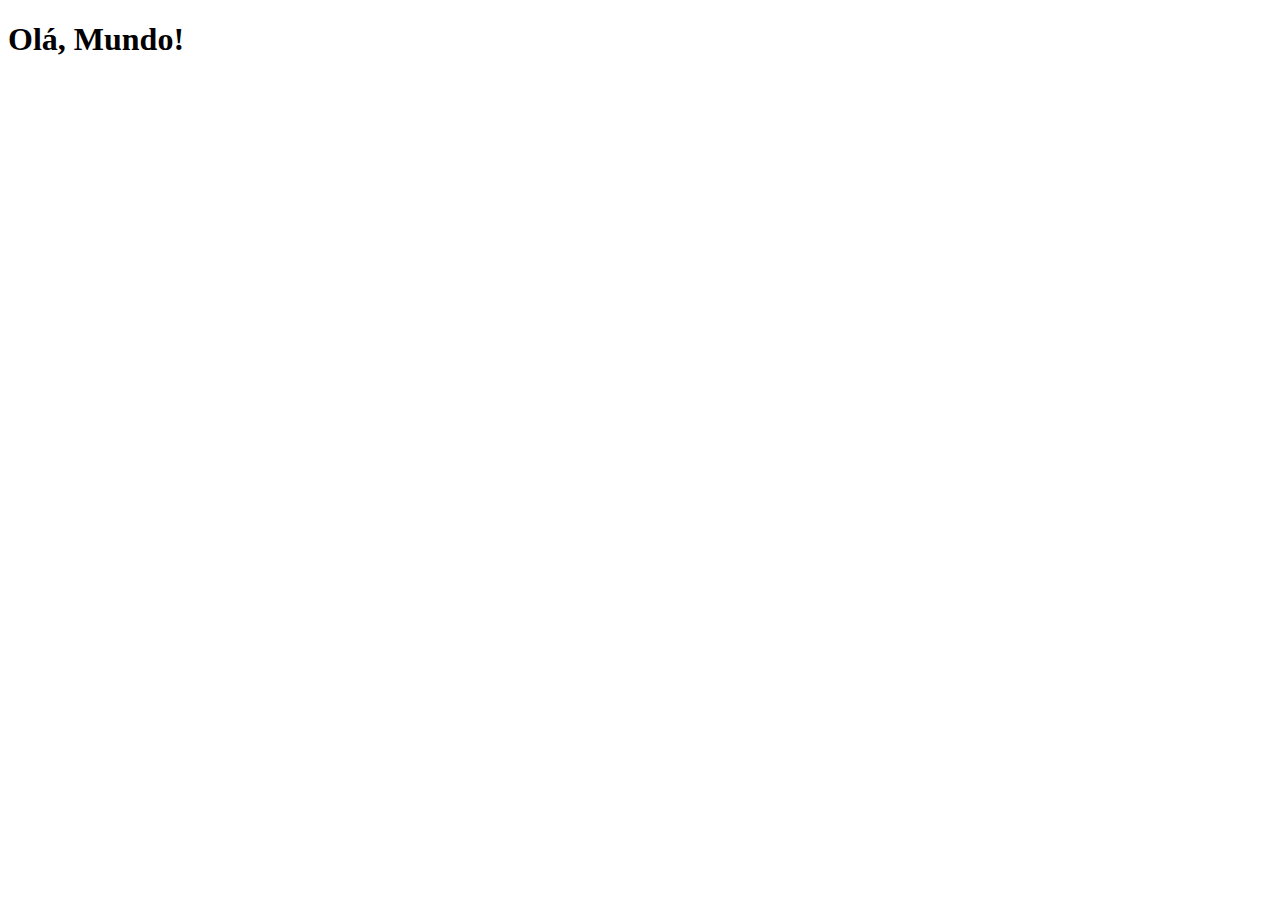
==== index.html @ ce78884d "criei a pagina principal" ====
<!DOCTYPE html>
<html lang="pt-br">
<head>
    <meta charset="UTF-8">
    <meta name="viewport" content="width=], initial-scale=1.0">
    <link rel="shortcut icon" href="favicon.ico" type="image/x-icon">
    <title>Projeto Redes Sociais</title>
</head>
<body>
    <h1>Olá, Mundo!</h1>
</body>
</html>
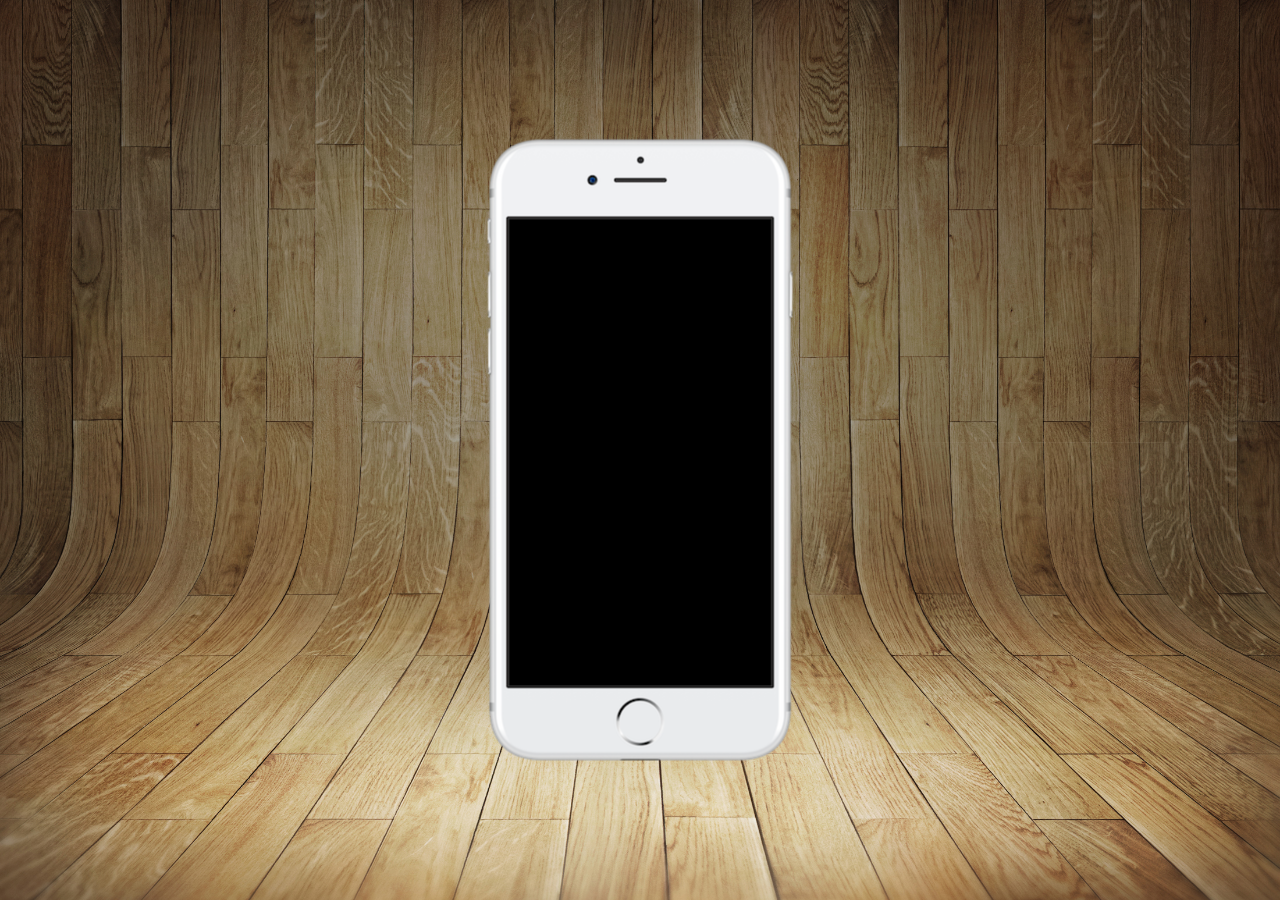
==== commit 0dafb228: "atualizando projeto social" ====
--- a/index.html
+++ b/index.html
@@ -4,9 +4,17 @@
     <meta charset="UTF-8">
     <meta name="viewport" content="width=], initial-scale=1.0">
     <link rel="shortcut icon" href="favicon.ico" type="image/x-icon">
+    <link rel="stylesheet" href="style.css">
     <title>Projeto Redes Sociais</title>
 </head>
 <body>
-    <h1>Olá, Mundo!</h1>
+    <main>
+        <section id="telephone">
+
+        </section>
+        <section id="social-media">
+
+        </section>
+    </main>
 </body>
 </html>--- a/style.css
+++ b/style.css
@@ -0,0 +1,35 @@
+* {
+    margin: 0;
+    padding: 0;
+    box-sizing: border-box;
+    font-family: Arial, Helvetica, sans-serif;
+}
+
+html, body {
+    height: 100vh;
+    width: 100vw;
+    background-color: black;
+}
+
+body {
+    background: url(imagens/fundo-madeira.jpg) no-repeat top center;
+    background-size: cover;
+    background-attachment: fixed;
+}
+
+main {
+    position: relative;
+    height: 100vh;
+    
+}
+
+section#telephone {
+    position: absolute;
+    top: 50%;
+    left: 50%;
+    transform: translate(-50%, -50%);
+
+    height: 627px;
+    width: 311px;
+    background: url(imagens/frame-iphone.png) no-repeat;
+}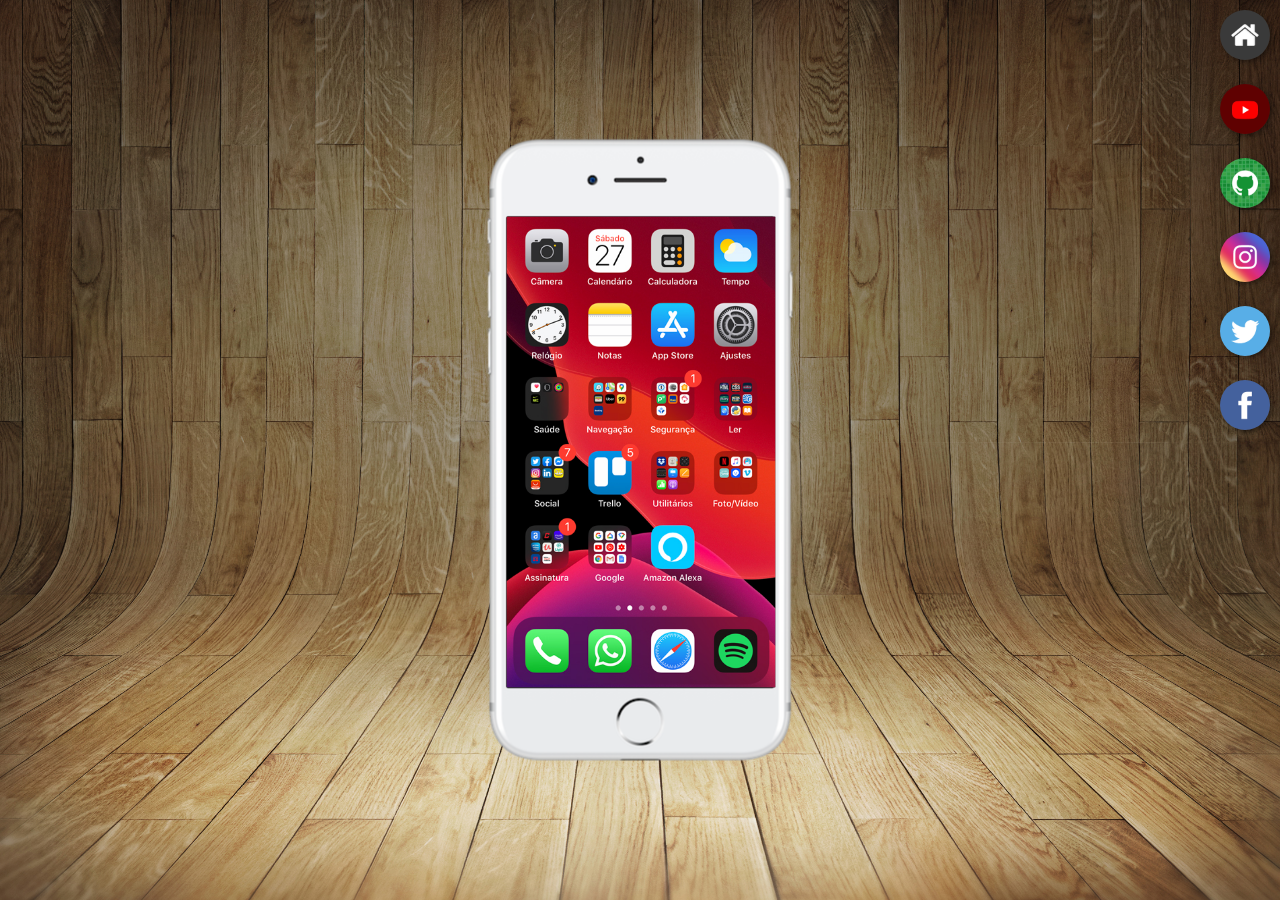
==== commit 05f60114: "criei buttons na lateral" ====
--- a/index.html
+++ b/index.html
@@ -10,10 +10,15 @@
 <body>
     <main>
         <section id="telephone">
-
+            <iframe src="home.html" name="tela" id="tela" frameborder="0"></iframe>
         </section>
         <section id="social-media">
-
+            <a href="#" target="tela"><img src="imagens/logo-home.jpg" alt="Home"></a><br>
+            <a href="#" target="tela"><img src="imagens/logo-youtube.jpg" alt="Youtube"></a><br>
+            <a href="#" target="tela"><img src="imagens/logo-github.jpg" alt="Github"></a><br>
+            <a href="#" target="tela"><img src="imagens/logo-instagram.jpg" alt="Instagram"></a><br>
+            <a href="#" target="tela"><img src="imagens/logo-twitter.jpg" alt="Twitter"></a><br>
+            <a href="#" target="tela"><img src="imagens/logo-facebook.jpg" alt="Facebook"></a>
         </section>
     </main>
 </body>
--- a/style.css
+++ b/style.css
@@ -32,4 +32,30 @@
     height: 627px;
     width: 311px;
     background: url(imagens/frame-iphone.png) no-repeat;
-}+}
+
+iframe#tela {
+    position: relative;
+    top: 80px;
+    left: 22px;
+    width: 269px;
+    height: 471px;
+}
+
+section#social-media {
+    text-align: right;
+}
+
+section#social-media img {
+    width: 50px;
+    margin: 10px;
+    border-radius: 50%;
+    box-shadow: 2px 2px 5px rgba(0, 0, 0, 0.434);
+}
+
+section#social-media img:hover {
+    border: 2px solid rgba(255, 255, 255, 0.624);
+    transform: translate(-3px, -3px);
+    box-shadow: 5px 5px 10px rgba(0, 0, 0, 0.632);
+    transition: transform .3s border 1s;
+}
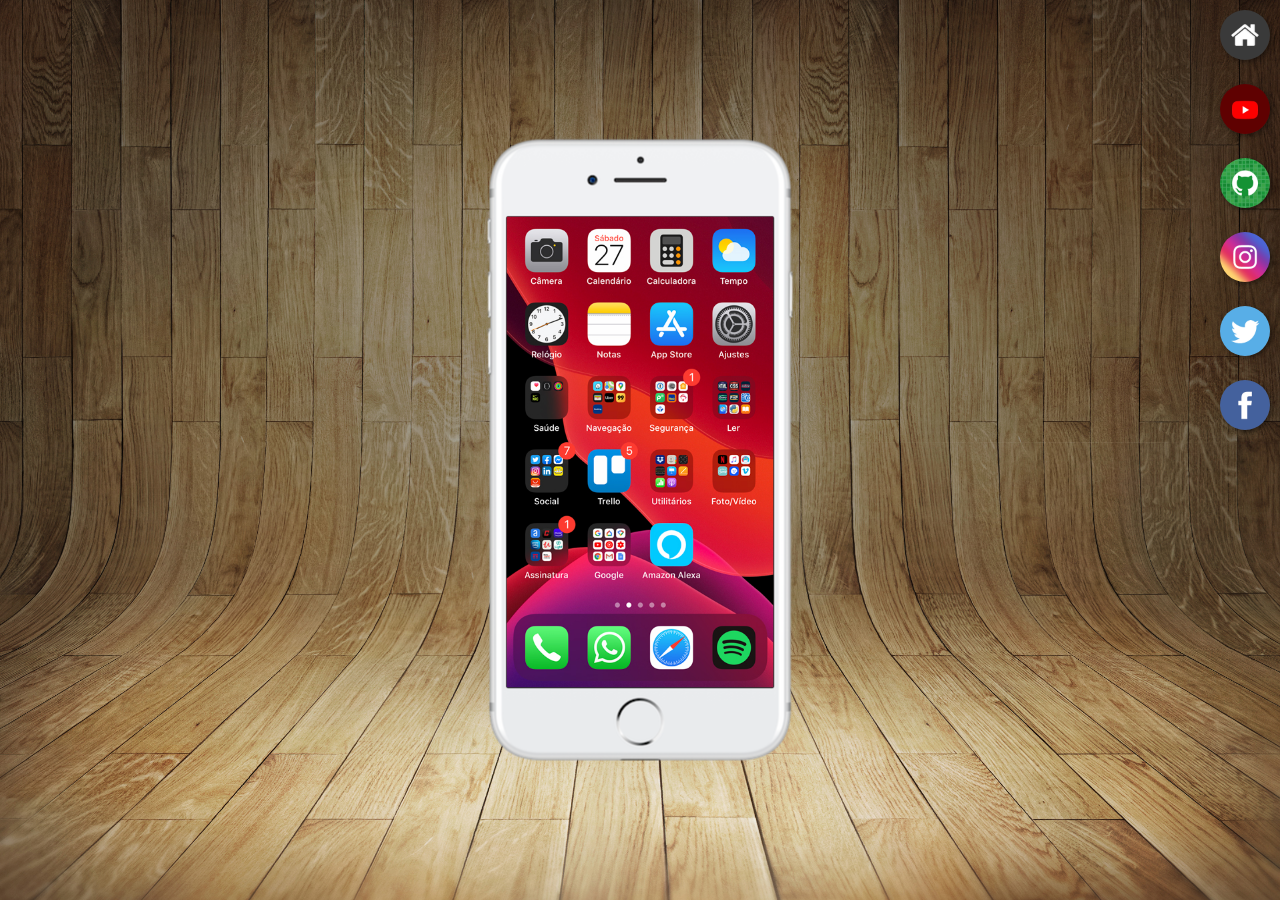
==== commit 5d2a44df: "feito os ultimos ajustes" ====
--- a/index.html
+++ b/index.html
@@ -13,12 +13,12 @@
             <iframe src="home.html" name="tela" id="tela" frameborder="0"></iframe>
         </section>
         <section id="social-media">
-            <a href="#" target="tela"><img src="imagens/logo-home.jpg" alt="Home"></a><br>
-            <a href="#" target="tela"><img src="imagens/logo-youtube.jpg" alt="Youtube"></a><br>
-            <a href="#" target="tela"><img src="imagens/logo-github.jpg" alt="Github"></a><br>
-            <a href="#" target="tela"><img src="imagens/logo-instagram.jpg" alt="Instagram"></a><br>
-            <a href="#" target="tela"><img src="imagens/logo-twitter.jpg" alt="Twitter"></a><br>
-            <a href="#" target="tela"><img src="imagens/logo-facebook.jpg" alt="Facebook"></a>
+            <a href="home.html" target="tela"><img src="imagens/logo-home.jpg" alt="Home"></a><br>
+            <a href="youtube.html" target="tela"><img src="imagens/logo-youtube.jpg" alt="Youtube"></a><br>
+            <a href="github.html" target="tela"><img src="imagens/logo-github.jpg" alt="Github"></a><br>
+            <a href="instagram.html" target="tela"><img src="imagens/logo-instagram.jpg" alt="Instagram"></a><br>
+            <a href="twitter.html" target="tela"><img src="imagens/logo-twitter.jpg" alt="Twitter"></a><br>
+            <a href="youtube.html" target="tela"><img src="imagens/logo-facebook.jpg" alt="Facebook"></a>
         </section>
     </main>
 </body>
--- a/style.css
+++ b/style.css
@@ -38,7 +38,7 @@
     position: relative;
     top: 80px;
     left: 22px;
-    width: 269px;
+    width: 267px;
     height: 471px;
 }
 
